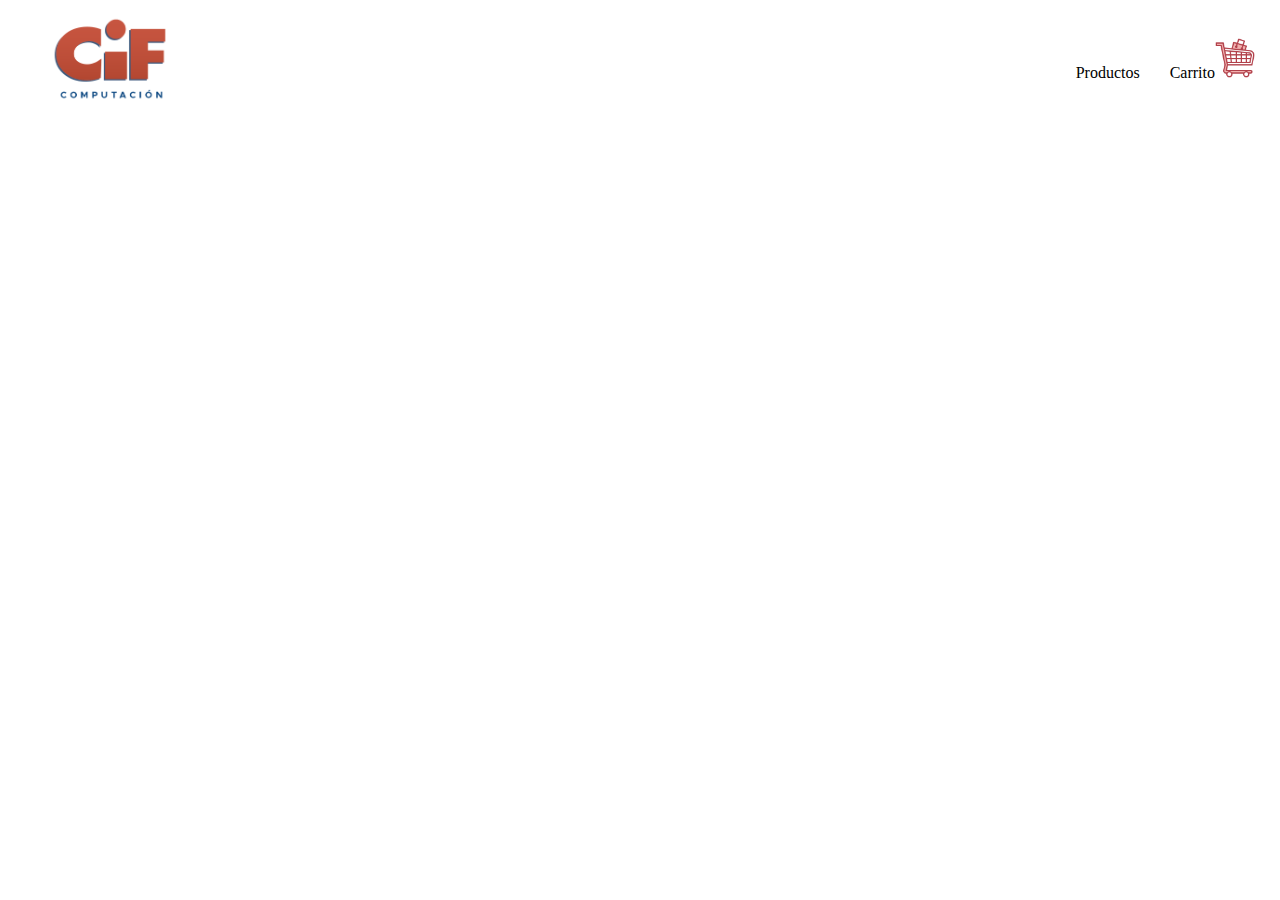
==== carrito.html @ 49c32b4e "first commit" ====
<!DOCTYPE html>
<html lang="en">
<head>
    <meta charset="UTF-8">
    <meta name="viewport" content="width=device-width, initial-scale=1.0">
    <link rel="stylesheet" href="./estilo/style.css">
    <title>Document</title>
</head>
<body>
    <header class="encabezado">
        <img class="logo" src="./imagenes/logo.png" alt="logo">
        <ul class="menu">
            <li><a href="./index.html">Productos</a></li>
            <li><a href="./carrito.html">Carrito</a><img class="carrito" src="./imagenes/carrito.png" alt="carrito"></li>
        </ul>
    
    </header>
</body>
</html>
---- estilo/style.css ----
@import url('https://fonts.googleapis.com/css2?family=IBM+Plex+Mono:wght@500&display=swap');
/* font-family: 'IBM Plex Mono', monospace; */
@import url('https://fonts.googleapis.com/css2?family=Bebas+Neue&display=swap');
/* font-family: 'Bebas Neue', sans-serif; */
*{
    padding: 0;
    margin: 0;
}
.encabezado{
    display: flex;
    justify-content: space-between;
    align-items: center;
}
.logo{
    width: 120px;
    padding: 0 0 0 50px;
}
.menu{
    color:black;
    display: flex;
    list-style: none;
    margin: 10px;
    align-items: flex-end;
}
.menu li {
    padding: 15px;
}
.menu li a{
    color: black;
    text-decoration: none;
}
 main{
    margin: 15px;
    display: flex;
}
.carrito{
    width: 40px;
}
.ancho-min{
    display: flex;  
    flex-wrap: wrap; 
    height: 80vh;
}
.contenedor{
    
    margin: 7.5px;
    height: 345px;
    width: 190px;
    border-radius: 1%;
    padding: 0 5px 10px 5px;
    box-shadow: rgba(0, 0, 0, 0.25) 0px 54px 55px,
    rgba(0, 0, 0, 0.12) 0px -12px 30px,
    rgba(0, 0, 0, 0.12) 0px 4px 6px, 
    rgba(0, 0, 0, 0.17) 0px 12px 13px, 
    rgba(0, 0, 0, 0.09) 0px -3px 5px;
    text-align: center;
    transition: 0.5s;
    background-color: rgb(255, 255, 255);
}
.contenedor:hover{
        margin-top: -10px;
        .nombre-producto{
            font-weight: bold;
        }       
}
.contenedor img{
    width: 180px;
   
   
}  
  .contenedor .capa {
    height: 0;
    opacity: 0;  
    transition: 0.5;  
}
  .contenedor:hover .capa {
    opacity: 1;
    position: relative;   
    top: -180px;
    transition: .5s;
  }
.nombre-producto{
    font-family: 'IBM Plex Mono', monospace;
    font-size: small;
    height: 50px;
    display: flex;
    align-items: center;
    justify-content: center;
}
.precio{
    color: rgb(46, 196, 0);
    height: 50px;
    display: flex;
    align-items: center;
    justify-content: center;
}
.espacio-boton{
    height: 60px;
    display: flex;
    flex-direction: column-reverse;
}
.boton{
    background-color: rgb(76, 31, 255);
    height: 40px;
    color: rgb(255, 255, 255);
    font-family: 'Bebas Neue', sans-serif;
    font-size: large;
    border-start-start-radius: 50px;
    border-top-right-radius: 50px;
    border-bottom-right-radius: 50px;
    border-bottom-left-radius: 50px;
}
.banner{
    width: 100%;
}
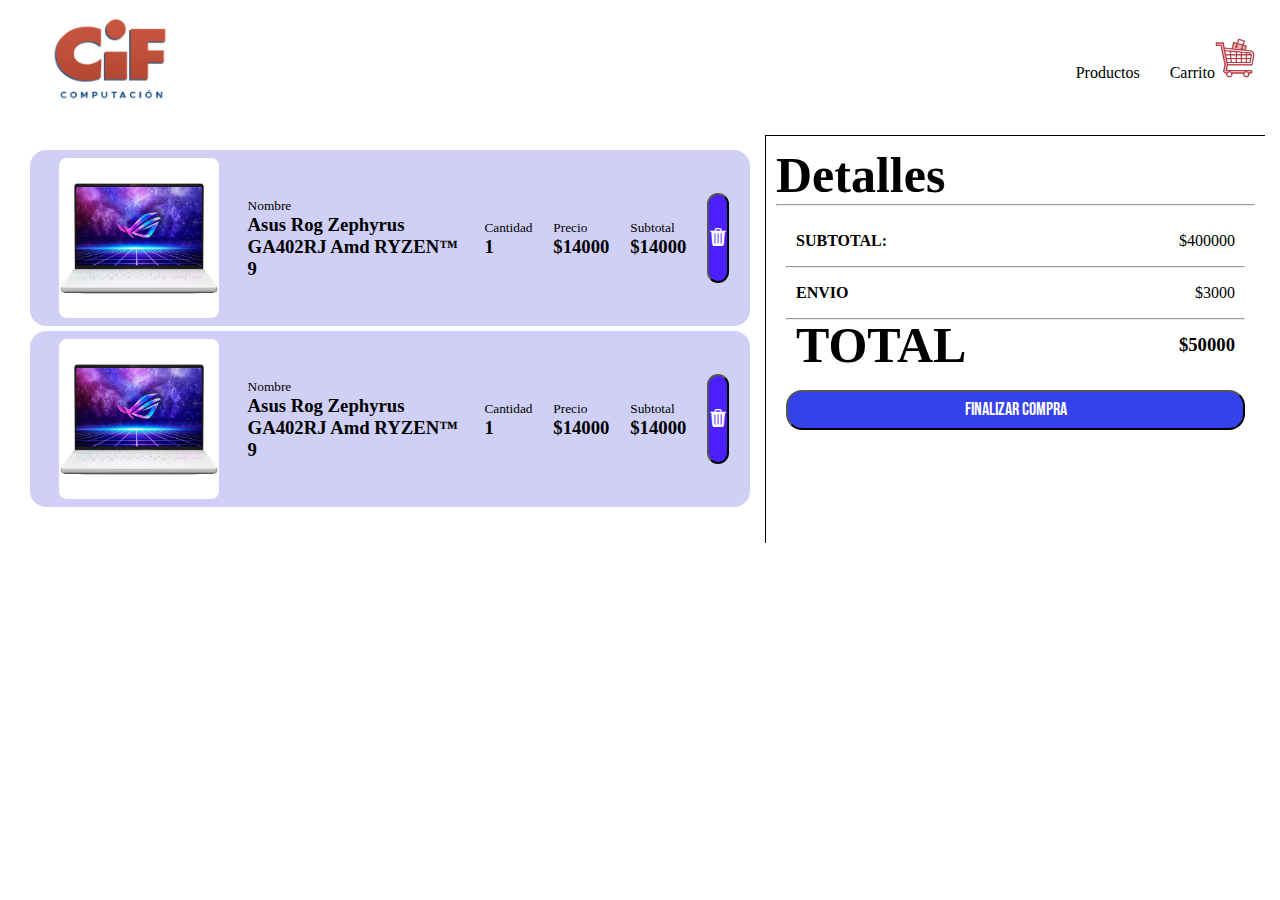
==== commit 3b16d3d6: "carrito" ====
--- a/carrito.html
+++ b/carrito.html
@@ -1,19 +1,98 @@
 <!DOCTYPE html>
 <html lang="en">
+
 <head>
     <meta charset="UTF-8">
     <meta name="viewport" content="width=device-width, initial-scale=1.0">
     <link rel="stylesheet" href="./estilo/style.css">
+    <link rel="stylesheet" href="https://cdn.jsdelivr.net/npm/bootstrap-icons@1.10.5/font/bootstrap-icons.css">
     <title>Document</title>
 </head>
+
 <body>
     <header class="encabezado">
-        <img class="logo" src="./imagenes/logo.png" alt="logo">
-        <ul class="menu">
-            <li><a href="./index.html">Productos</a></li>
-            <li><a href="./carrito.html">Carrito</a><img class="carrito" src="./imagenes/carrito.png" alt="carrito"></li>
-        </ul>
-    
+        <img class="logo" src="./imagenes/logo.png" href="./index.html" alt="logo">
+        <nav>
+            <ul class="menu menu-encarrito">
+                <li><a href="./index.html">Productos</a></li>
+                <li><a href="./carrito.html">Carrito</a><img class="carrito" src="./imagenes/carrito.png" alt="carrito">
+                </li>
+            </ul>
+        </nav>
     </header>
+    <main class="venta">
+        <div class="alojamiento-de-productos">
+            <div class=carrito-producto>
+                <img class="imagen-carrito" src="./imagenes/asus/rog 20090/woo/200901.jpg" alt="notebook">
+                <div class="carrito-producto-nombre">
+                    <small>Nombre</small>
+                    <h3> Asus Rog Zephyrus GA402RJ Amd RYZEN™ 9</h3>
+                </div>
+                <div class="carrito-producto-cantidad">
+                    <small>Cantidad</small>
+                    <h3>1</h3>
+                </div>
+                <div class="carrito-producto-precio">
+                    <small>Precio</small>
+                    <h3>$14000</h3>
+                </div>
+                <div class="carrito-producto-subtotal">
+                    <small>Subtotal</small>
+                    <h3>$14000</h3>
+                </div>
+                <button class="boton-carrito carrito-producto-eliminar">
+                    <i class="bi bi-trash3-fill"></i>
+                </button>
+
+            </div>
+            <div class=carrito-producto>
+                <img class="imagen-carrito" src="./imagenes/asus/rog 20090/woo/200901.jpg" alt="notebook">
+                <div class="carrito-producto-nombre">
+                    <small>Nombre</small>
+                    <h3> Asus Rog Zephyrus GA402RJ Amd RYZEN™ 9</h3>
+                </div>
+                <div class="carrito-producto-cantidad">
+                    <small>Cantidad</small>
+                    <h3>1</h3>
+                </div>
+                <div class="carrito-producto-precio">
+                    <small>Precio</small>
+                    <h3>$14000</h3>
+                </div>
+                <div class="carrito-producto-subtotal">
+                    <small>Subtotal</small>
+                    <h3>$14000</h3>
+                </div>
+                <button class="boton-carrito carrito-producto-eliminar">
+                    <i class="bi bi-trash3-fill"></i>
+                </button>
+
+            </div>
+        </div>
+        <div class="totales">
+            <h2>Detalles</h2>
+            <HR>
+            </HR>
+            <div class="detalle">
+
+                <div class="carrito-acciones-subtotal">
+                    <p class="Subtotal">SUBTOTAL:</p>
+                    <p class="total">$400000</p>
+                </div>
+                <hr>
+                <div class="carrito-acciones-envio">
+                    <p class="Subtotal">ENVIO</p>
+                    <p class="total">$3000</p>
+                </div>
+                <hr>
+                <div class="carrito-acciones-total">
+                    <h2 class="total">TOTAL</h2>
+                    <h3 class="total" id="total">$50000</h3>
+                </div>
+            </div>
+            <button class="boton boton-comprar carrito-acciones-comprar">Finalizar compra</button>
+        </div>
+    </main>
 </body>
+
 </html>--- a/estilo/style.css
+++ b/estilo/style.css
@@ -100,16 +100,98 @@
     flex-direction: column-reverse;
 }
 .boton{
+    background-color: rgb(53, 66, 235);
+    border-radius: 2px solid rgb(53, 66, 235);
+    height: 40px;
+    color: rgb(255, 255, 255);
+    font-family: 'Bebas Neue', sans-serif;
+    font-size: large;
+   border-radius: 1rem;
+   transition: 0.5s;
+   cursor: pointer;
+}
+.boton:hover{
+    background-color: rgb(255, 255, 255);
+    color: rgb(53, 66, 235);
+}
+.banner{
+    width: 100%;
+}
+
+
+/* carrito de compras */
+.venta{
+    display: grid;
+    grid-template-columns: 3fr 2fr;
+    
+}
+.alojamiento-de-productos{
+    margin: 10px;
+    
+}
+.imagen-carrito{
+    height: 160px;
+    border-radius: 1rem;
+    padding: 8px;
+}
+.totales{
+    position: relative;
+    height: 100%;
+    display: flex;
+    flex-direction: column;
+    border-left: 1px solid black;
+    border-top: 1px solid black;
+    padding: 10px;
+}
+.totales h2{
+    font-size: 50px;
+}
+.carrito-producto-nombre{
+    width: 30%;
+}
+.detalle{
+    display: flex;
+    flex-direction: column;
+    margin: 10px;
+    
+}
+.carrito-acciones-subtotal,
+.carrito-acciones-envio,
+.carrito-acciones-total{
+    height: 50px;
+    display: flex;
+    justify-content: space-between;
+    align-items: center;
+}
+.Subtotal{
+    font-weight: bold;
+    padding: 10px;
+}
+.total{
+    padding: 10px;
+}
+.carrito-producto{
+    display: flex;
+    align-items: center;
+    justify-content: space-evenly;
+    background-color: rgba(75, 75, 219, 0.263);
+    border-radius: 1rem;
+    margin: 5px;
+}
+.boton-carrito{
     background-color: rgb(76, 31, 255);
     height: 40px;
     color: rgb(255, 255, 255);
     font-family: 'Bebas Neue', sans-serif;
     font-size: large;
-    border-start-start-radius: 50px;
-    border-top-right-radius: 50px;
-    border-bottom-right-radius: 50px;
-    border-bottom-left-radius: 50px;
+    height: 10vh;
+    border-radius: 1rem;
+   
 }
-.banner{
-    width: 100%;
+.boton-carrito:hover{
+    background-color: aliceblue;
+    color: rgb(76, 31, 255);
+}
+.boton-comprar{
+    margin: 10px;
 }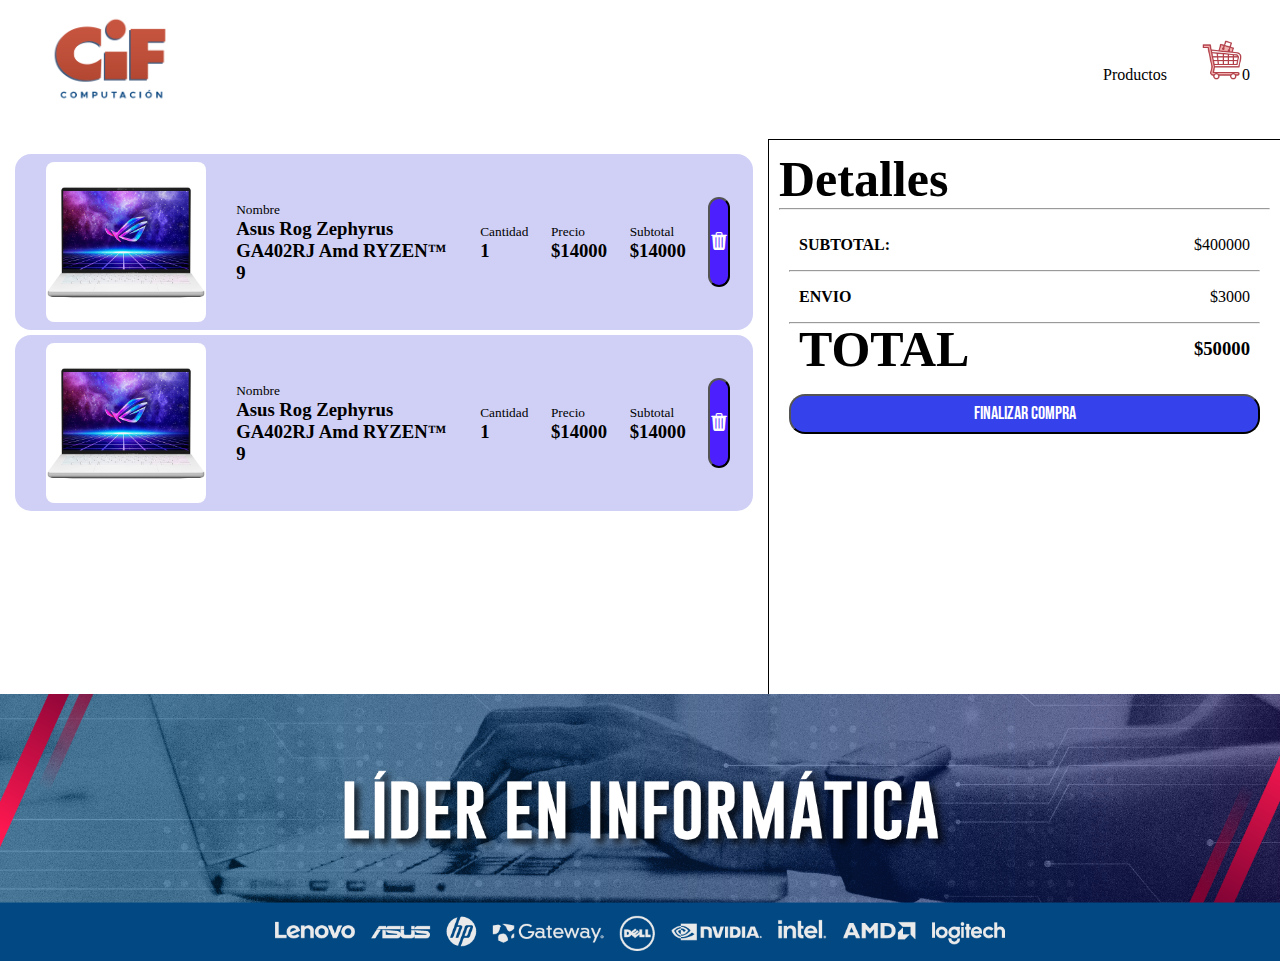
==== commit 897b3c19: "agregado de categorias y algo de scrip" ====
--- a/carrito.html
+++ b/carrito.html
@@ -11,11 +11,12 @@
 
 <body>
     <header class="encabezado">
-        <img class="logo" src="./imagenes/logo.png" href="./index.html" alt="logo">
+        <a href="./index.html"><img class="logo" src="./imagenes/logo.png" alt="logo"></a>
         <nav>
             <ul class="menu menu-encarrito">
                 <li><a href="./index.html">Productos</a></li>
-                <li><a href="./carrito.html">Carrito</a><img class="carrito" src="./imagenes/carrito.png" alt="carrito">
+               <li class="carro"><a class="numerito" href="./carrito.html"><img class="carrito" src="./imagenes/carrito.png" alt="carrito">0</a></li>
+        
                 </li>
             </ul>
         </nav>
@@ -93,6 +94,9 @@
             <button class="boton boton-comprar carrito-acciones-comprar">Finalizar compra</button>
         </div>
     </main>
+    <footer>
+        <img class="banner" src="./imagenes/BANNER WEB CIF.png" alt="">
+    </footer>
 </body>
 
 </html>--- a/estilo/style.css
+++ b/estilo/style.css
@@ -6,6 +6,67 @@
     padding: 0;
     margin: 0;
 }
+/* botones de categorias */
+.ancho-min{
+    display: flex;
+    flex-direction: column;
+}
+.categorias{
+    height: 90px;
+}
+.boton-categoria{
+    background-color: rgb(53, 66, 235);
+    color: rgb(255, 255, 255);
+    height: 25px;
+    border: 1px solid rgb(0, 0, 0);
+    width: 80px;
+    margin: 0 15px ;
+    font-family: 'Franklin Gothic Medium', 'Arial Narrow', Arial, sans-serif;
+    font-weight: bold;
+    font-size: large;
+    border-radius: 1rem;
+    transition: .5s;
+}
+.boton-categoria:hover{
+    background-color: rgb(255, 255, 255);
+    color: rgb(53, 66, 235);
+    height: 25px;
+    border: 1px solid rgb(0, 0, 0);
+    width: 80px;
+    margin: 0 15px ;
+    font-family: 'Franklin Gothic Medium', 'Arial Narrow', Arial, sans-serif;
+    font-weight: bold;
+    font-size: large;
+    border-radius: 1rem;
+    
+}
+.boton-categoria-activo{
+    background-color: rgb(255, 255, 255);
+    color: rgb(53, 66, 235);
+    height: 25px;
+    border: 1px solid rgb(0, 0, 0);
+    width: 80px;
+    margin: 0 15px ;
+    font-family: 'Franklin Gothic Medium', 'Arial Narrow', Arial, sans-serif;
+    font-weight: bold;
+    font-size: large;
+    border-radius: 1rem;
+    transition: .5s;
+}
+.boton-categoria-activo:hover{
+    background-color: rgb(53, 66, 235);
+    color: rgb(255, 255, 255);
+    height: 25px;
+    border: 1px solid rgb(0, 0, 0);
+    width: 80px;
+    margin: 0 15px ;
+    font-family: 'Franklin Gothic Medium', 'Arial Narrow', Arial, sans-serif;
+    font-weight: bold;
+    font-size: large;
+    border-radius: 1rem;
+}
+
+
 .encabezado{
     display: flex;
     justify-content: space-between;
@@ -20,7 +81,8 @@
     display: flex;
     list-style: none;
     margin: 10px;
-    align-items: flex-end;
+    
+    align-items: baseline;
 }
 .menu li {
     padding: 15px;
@@ -30,18 +92,27 @@
     text-decoration: none;
 }
  main{
-    margin: 15px;
-    display: flex;
+    margin: 15px 0 15px 0;
+    display: flex;
+    align-items: center
 }
 .carrito{
     width: 40px;
-}
-.ancho-min{
+
+}
+.carro{
+    display: flex;
+    align-content: center;
+}
+.numerito{
+    padding: 5px;
+}
+#contenedor{
     display: flex;  
     flex-wrap: wrap; 
-    height: 80vh;
-}
-.contenedor{
+    min-height: 80vh;
+}
+.producto{
     
     margin: 7.5px;
     height: 345px;
@@ -57,23 +128,23 @@
     transition: 0.5s;
     background-color: rgb(255, 255, 255);
 }
-.contenedor:hover{
+.producto:hover{
         margin-top: -10px;
         .nombre-producto{
             font-weight: bold;
         }       
 }
-.contenedor img{
+.producto img{
     width: 180px;
    
    
 }  
-  .contenedor .capa {
+  .producto .capa {
     height: 0;
     opacity: 0;  
     transition: 0.5;  
 }
-  .contenedor:hover .capa {
+  .producto:hover .capa {
     opacity: 1;
     position: relative;   
     top: -180px;
@@ -116,6 +187,8 @@
 }
 .banner{
     width: 100%;
+    margin: 0;
+    padding: 0;
 }
 
 
@@ -123,6 +196,8 @@
 .venta{
     display: grid;
     grid-template-columns: 3fr 2fr;
+    align-items: flex-start;
+    min-height: 60vh;
     
 }
 .alojamiento-de-productos{
@@ -136,7 +211,7 @@
 }
 .totales{
     position: relative;
-    height: 100%;
+    height: 99%;
     display: flex;
     flex-direction: column;
     border-left: 1px solid black;
@@ -186,6 +261,7 @@
     font-size: large;
     height: 10vh;
     border-radius: 1rem;
+    transition: .5s;
    
 }
 .boton-carrito:hover{
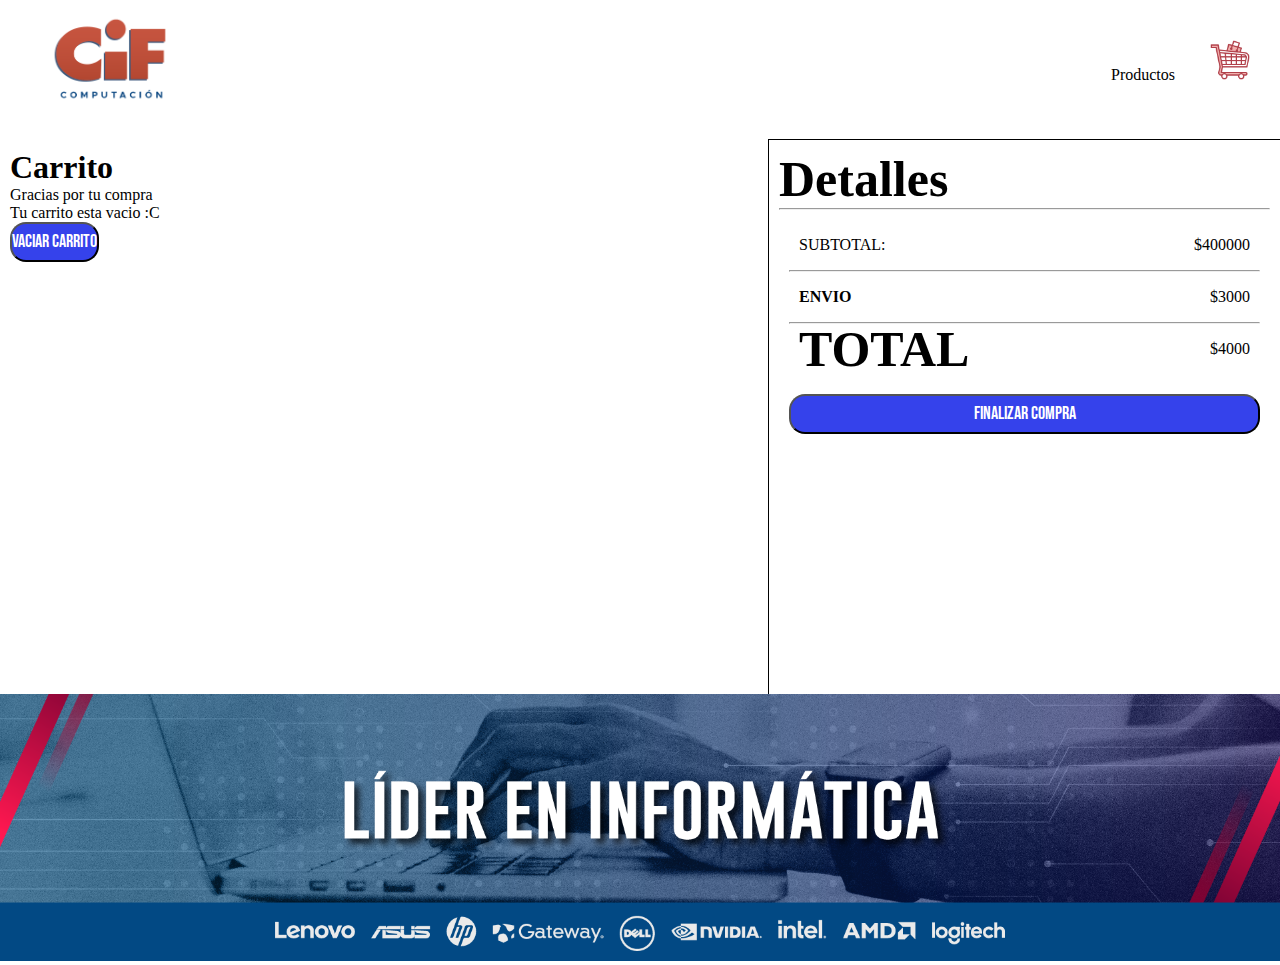
==== commit 2c87fd9e: "Add files via upload" ====
--- a/carrito.html
+++ b/carrito.html
@@ -1,102 +1,72 @@
-<!DOCTYPE html>
-<html lang="en">
-
-<head>
-    <meta charset="UTF-8">
-    <meta name="viewport" content="width=device-width, initial-scale=1.0">
-    <link rel="stylesheet" href="./estilo/style.css">
-    <link rel="stylesheet" href="https://cdn.jsdelivr.net/npm/bootstrap-icons@1.10.5/font/bootstrap-icons.css">
-    <title>Document</title>
-</head>
-
-<body>
-    <header class="encabezado">
-        <a href="./index.html"><img class="logo" src="./imagenes/logo.png" alt="logo"></a>
-        <nav>
-            <ul class="menu menu-encarrito">
-                <li><a href="./index.html">Productos</a></li>
-               <li class="carro"><a class="numerito" href="./carrito.html"><img class="carrito" src="./imagenes/carrito.png" alt="carrito">0</a></li>
-        
-                </li>
-            </ul>
-        </nav>
-    </header>
-    <main class="venta">
-        <div class="alojamiento-de-productos">
-            <div class=carrito-producto>
-                <img class="imagen-carrito" src="./imagenes/asus/rog 20090/woo/200901.jpg" alt="notebook">
-                <div class="carrito-producto-nombre">
-                    <small>Nombre</small>
-                    <h3> Asus Rog Zephyrus GA402RJ Amd RYZEN™ 9</h3>
-                </div>
-                <div class="carrito-producto-cantidad">
-                    <small>Cantidad</small>
-                    <h3>1</h3>
-                </div>
-                <div class="carrito-producto-precio">
-                    <small>Precio</small>
-                    <h3>$14000</h3>
-                </div>
-                <div class="carrito-producto-subtotal">
-                    <small>Subtotal</small>
-                    <h3>$14000</h3>
-                </div>
-                <button class="boton-carrito carrito-producto-eliminar">
-                    <i class="bi bi-trash3-fill"></i>
-                </button>
-
-            </div>
-            <div class=carrito-producto>
-                <img class="imagen-carrito" src="./imagenes/asus/rog 20090/woo/200901.jpg" alt="notebook">
-                <div class="carrito-producto-nombre">
-                    <small>Nombre</small>
-                    <h3> Asus Rog Zephyrus GA402RJ Amd RYZEN™ 9</h3>
-                </div>
-                <div class="carrito-producto-cantidad">
-                    <small>Cantidad</small>
-                    <h3>1</h3>
-                </div>
-                <div class="carrito-producto-precio">
-                    <small>Precio</small>
-                    <h3>$14000</h3>
-                </div>
-                <div class="carrito-producto-subtotal">
-                    <small>Subtotal</small>
-                    <h3>$14000</h3>
-                </div>
-                <button class="boton-carrito carrito-producto-eliminar">
-                    <i class="bi bi-trash3-fill"></i>
-                </button>
-
-            </div>
-        </div>
-        <div class="totales">
-            <h2>Detalles</h2>
-            <HR>
-            </HR>
-            <div class="detalle">
-
-                <div class="carrito-acciones-subtotal">
-                    <p class="Subtotal">SUBTOTAL:</p>
-                    <p class="total">$400000</p>
-                </div>
-                <hr>
-                <div class="carrito-acciones-envio">
-                    <p class="Subtotal">ENVIO</p>
-                    <p class="total">$3000</p>
-                </div>
-                <hr>
-                <div class="carrito-acciones-total">
-                    <h2 class="total">TOTAL</h2>
-                    <h3 class="total" id="total">$50000</h3>
-                </div>
-            </div>
-            <button class="boton boton-comprar carrito-acciones-comprar">Finalizar compra</button>
-        </div>
-    </main>
-    <footer>
-        <img class="banner" src="./imagenes/BANNER WEB CIF.png" alt="">
-    </footer>
-</body>
-
+<!DOCTYPE html>
+<html lang="en">
+
+<head>
+    <meta charset="UTF-8">
+    <meta name="viewport" content="width=device-width, initial-scale=1.0">
+    <link rel="stylesheet" href="https://cdn.jsdelivr.net/npm/bootstrap-icons@1.10.5/font/bootstrap-icons.css">
+    <link rel="stylesheet" href="./estilo/style.css">
+    <title>Document</title>
+</head>
+
+<body>
+    <header class="encabezado">
+        <a href="./index.html"><img class="logo" src="./imagenes/logo.png" alt="logo"></a>
+        <nav>
+            <ul class="menu menu-encarrito">
+                <li><a href="./index.html">Productos</a></li>
+                <li class="carro"><a class="numerito" href="./carrito.html"><img class="carrito"
+                            src="./imagenes/carrito.png" alt="carrito"></a></li>
+
+                </li>
+            </ul>
+        </nav>
+    </header>
+    <main class="venta">
+
+        <div class="alojamiento-de-productos">
+            <h1>Carrito</h1>
+            <p id="carritoComprado" class="esta-vacio apagado">Gracias por tu compra</p>
+            <p id="carrito-vacio" class="esta-vacio">Tu carrito esta vacio :C</p>
+            <div id="contenedor-de-productos" class=" ">
+                <!-- esto se va a llenar con js -->
+                
+
+            </div>
+            <button id="vaciar-carrito" class="boton vaciar-carrito">
+                Vaciar Carrito
+            </button>
+        </div>
+
+        </div>
+        <div id="totales" class="totales">
+            <h2>Detalles</h2>
+            <HR>
+            </HR>
+            <div class="detalle">
+
+                <div class="carrito-acciones-subtotal">
+                    <p  class="total">SUBTOTAL:</p>
+                    <p id="subtotal" class="total">$400000</p>
+                </div>
+                <hr>
+                <div class="carrito-acciones-envio">
+                    <p class="Subtotal">ENVIO</p>
+                    <p class="total">$3000</p>
+                </div>
+                <hr>
+                <div class="carrito-acciones-total">
+                    <h2 class="total">TOTAL</h2>
+                    <p id="total" class="total" >$4000</p>
+                </div>
+            </div>
+            <button id="comprar" class="boton boton-comprar carrito-acciones-comprar">Finalizar compra</button>
+        </div>
+    </main>
+    <footer>
+        <img class="banner" src="./imagenes/BANNER WEB CIF.png" alt="">
+    </footer>
+</body>
+<script src="./scrip/carrito.js"></script>
+
 </html>